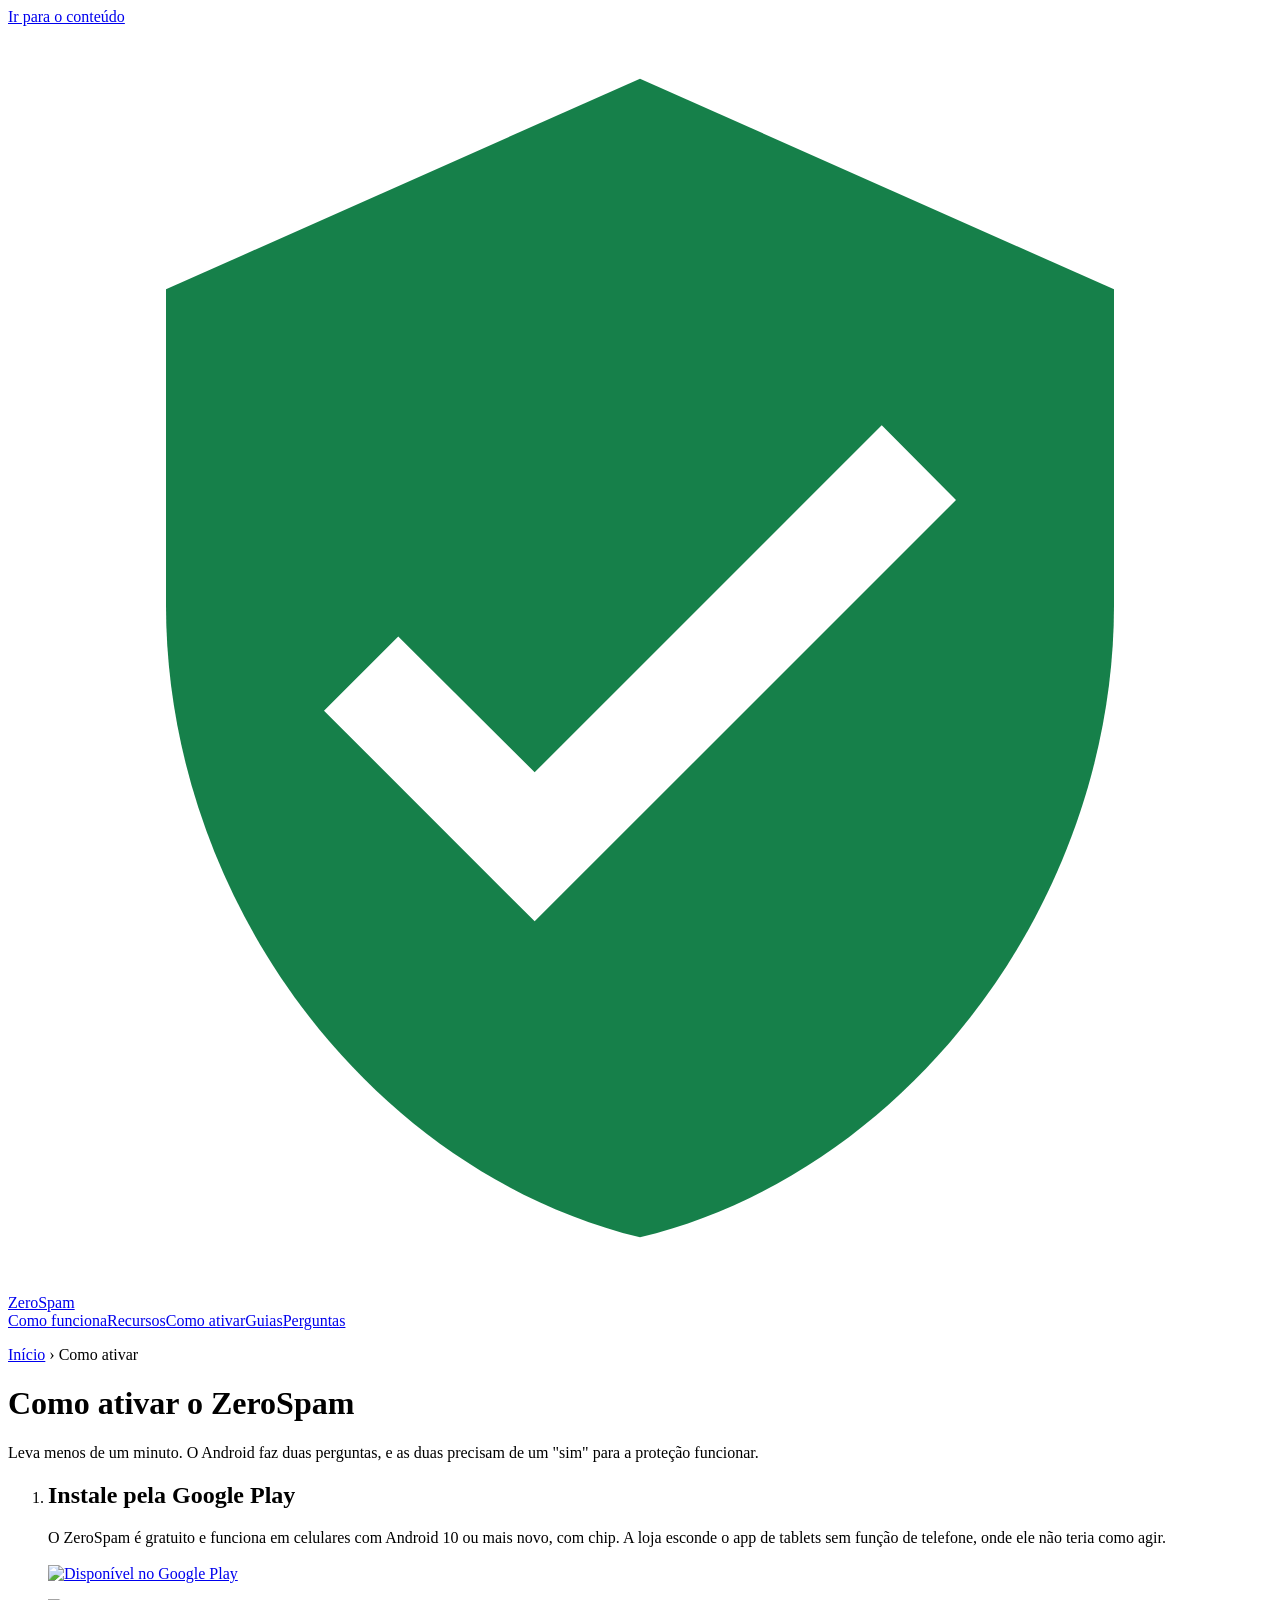
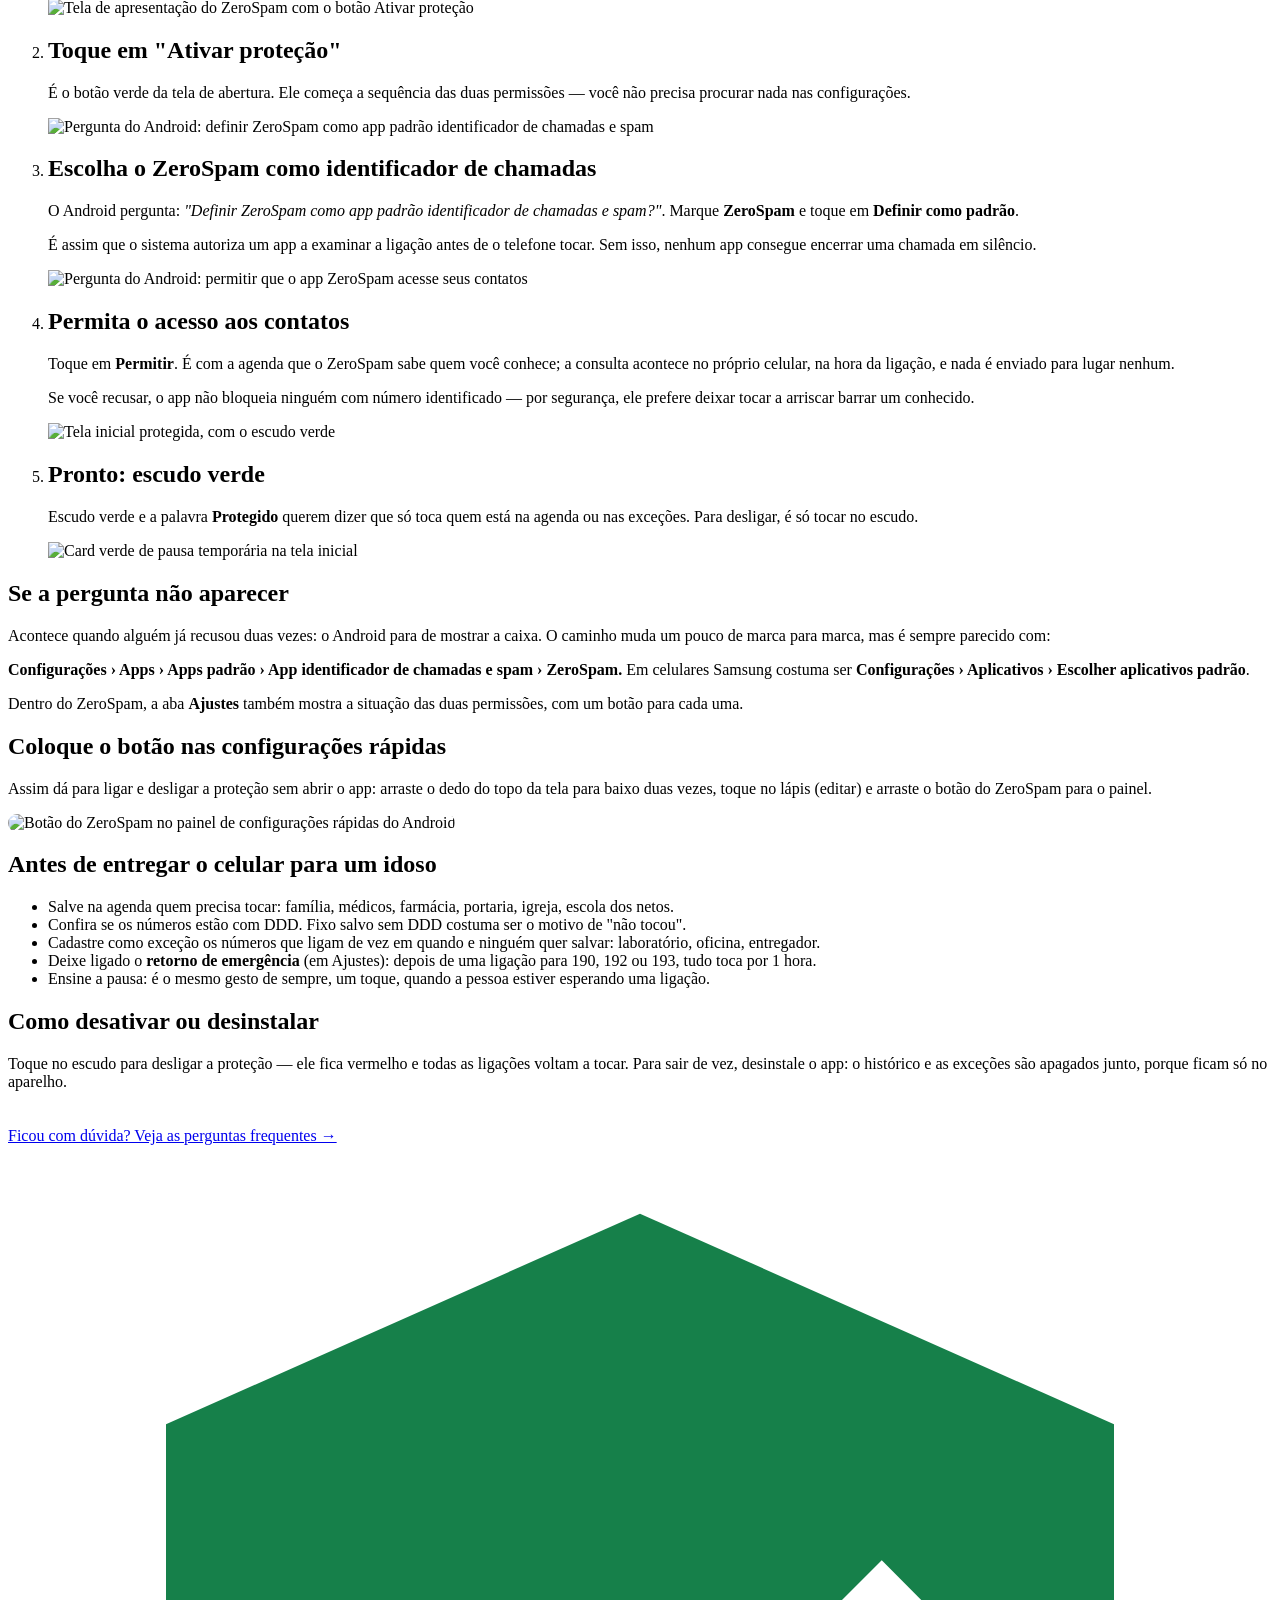
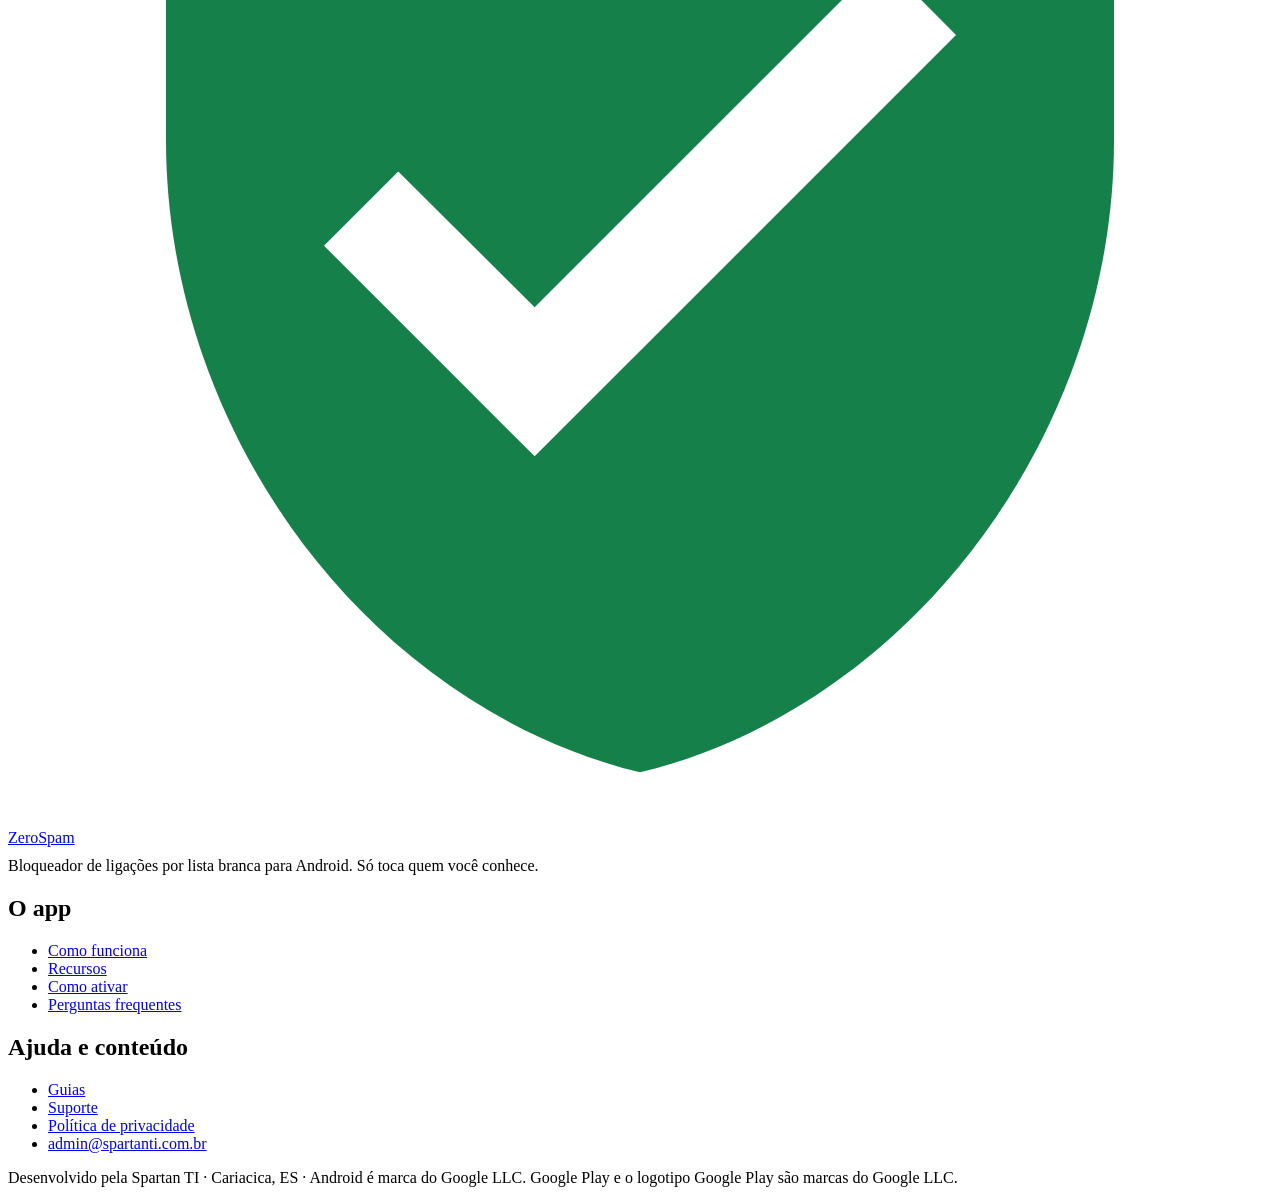
==== como-ativar/index.html @ 739171cd "Site de divulgacao do ZeroSpam Paginas: inicio, como ativar, perguntas frequentes, guias (telemarket" ====
<!doctype html>
<html lang="pt-BR">
<head>
<meta charset="utf-8">
<meta name="viewport" content="width=device-width, initial-scale=1">
<title>Como ativar o ZeroSpam no Android, passo a passo</title>
<meta name="description" content="As duas perguntas que o Android faz, com as telas reais: app identificador de chamadas e spam e acesso aos contatos. Mais o que fazer se a pergunta não aparecer.">
<link rel="canonical" href="https://spartanti.github.io/zerospam/como-ativar/">
<meta property="og:type" content="website">
<meta property="og:site_name" content="ZeroSpam">
<meta property="og:locale" content="pt_BR">
<meta property="og:title" content="Como ativar o ZeroSpam no Android, passo a passo">
<meta property="og:description" content="As duas perguntas que o Android faz, com as telas reais: app identificador de chamadas e spam e acesso aos contatos. Mais o que fazer se a pergunta não aparecer.">
<meta property="og:url" content="https://spartanti.github.io/zerospam/como-ativar/">
<meta property="og:image" content="https://spartanti.github.io/zerospam/assets/img/og.jpg">
<meta name="twitter:card" content="summary_large_image">
<meta name="theme-color" content="#0F2A44">
<link rel="icon" href="/zerospam/assets/favicon.svg" type="image/svg+xml">
<link rel="icon" href="/zerospam/assets/favicon-32.png" sizes="32x32">
<link rel="apple-touch-icon" href="/zerospam/assets/apple-touch-icon.png">
<link rel="stylesheet" href="/zerospam/assets/site.css">
<script type="application/ld+json">{"@context":"https://schema.org","@type":"HowTo","name":"Como ativar o ZeroSpam","inLanguage":"pt-BR","step":[{"@type":"HowToStep","position":1,"name":"Instale pela Google Play","text":"O app é gratuito e funciona em Android 10 ou mais novo, em celular com chip."},{"@type":"HowToStep","position":2,"name":"Toque em Ativar proteção","text":"O botão verde da tela de abertura começa a sequência das duas permissões."},{"@type":"HowToStep","position":3,"name":"Escolha o ZeroSpam como identificador de chamadas e spam","text":"Marque ZeroSpam e toque em Definir como padrão."},{"@type":"HowToStep","position":4,"name":"Permita o acesso aos contatos","text":"É com a agenda que o app sabe quem você conhece; a consulta é feita no próprio celular."},{"@type":"HowToStep","position":5,"name":"Confira o escudo verde","text":"Escudo verde e a palavra Protegido indicam que só toca quem está na agenda ou nas exceções."}]}</script>
</head>
<body class="">
<a class="skip" href="#conteudo">Ir para o conteúdo</a>
<header class="site-head"><div class="wrap">
  <a class="brand" href="/zerospam/"><svg viewBox="0 0 24 24" aria-hidden="true"><path d="M12,1L3,5v6c0,5.55 3.84,10.74 9,12 5.16,-1.26 9,-6.45 9,-12V5l-9,-4z" fill="#16804A"/><path d="M10,17l-4,-4 1.41,-1.41L10,14.17l6.59,-6.59L18,9l-8,8z" fill="#fff"/></svg>ZeroSpam</a>
  <nav class="site-nav" aria-label="Principal"><a href="/zerospam/#como-funciona">Como funciona</a><a href="/zerospam/#recursos">Recursos</a><a href="/zerospam/como-ativar/" aria-current="page">Como ativar</a><a href="/zerospam/guias/">Guias</a><a href="/zerospam/perguntas-frequentes/">Perguntas</a></nav>
</div></header>
<main id="conteudo">

<div class="page-head"><div class="wrap">
  <p class="crumbs"><a href="/zerospam/">Início</a> › Como ativar</p>
  <h1>Como ativar o ZeroSpam</h1>
  <p>Leva menos de um minuto. O Android faz duas perguntas, e as duas precisam de um "sim" para a proteção funcionar.</p>
</div></div>
<div class="wrap prose">
  <ol class="tutorial">
    <li>
      <div>
        <h2>Instale pela Google Play</h2>
        <p>O ZeroSpam é gratuito e funciona em celulares com Android 10 ou mais novo, com chip. A loja esconde o app de tablets sem função de telefone, onde ele não teria como agir.</p>
        <p style="margin-top:18px"><a class="play-badge " href="https://play.google.com/store/apps/details?id=com.spartanti.zerospam" rel="noopener"><img src="/zerospam/assets/img/google-play-pt-br.png" alt="Disponível no Google Play" width="323" height="125" loading="lazy"></a></p>
      </div>
      <div class="feature-art"><div class="phone"><img src="/zerospam/assets/img/onboarding.webp" alt="Tela de apresentação do ZeroSpam com o botão Ativar proteção" width="540" height="1200" loading="lazy"></div></div>
    </li>
    <li>
      <div>
        <h2>Toque em "Ativar proteção"</h2>
        <p>É o botão verde da tela de abertura. Ele começa a sequência das duas permissões — você não precisa procurar nada nas configurações.</p>
      </div>
      <div class="feature-art"><div class="phone"><img src="/zerospam/assets/img/pergunta-triagem.webp" alt="Pergunta do Android: definir ZeroSpam como app padrão identificador de chamadas e spam" width="540" height="1200" loading="lazy"></div></div>
    </li>
    <li>
      <div>
        <h2>Escolha o ZeroSpam como identificador de chamadas</h2>
        <p>O Android pergunta: <em>"Definir ZeroSpam como app padrão identificador de chamadas e spam?"</em>. Marque <strong>ZeroSpam</strong> e toque em <strong>Definir como padrão</strong>.</p>
        <p>É assim que o sistema autoriza um app a examinar a ligação antes de o telefone tocar. Sem isso, nenhum app consegue encerrar uma chamada em silêncio.</p>
      </div>
      <div class="feature-art"><div class="phone"><img src="/zerospam/assets/img/pergunta-contatos.webp" alt="Pergunta do Android: permitir que o app ZeroSpam acesse seus contatos" width="540" height="1200" loading="lazy"></div></div>
    </li>
    <li>
      <div>
        <h2>Permita o acesso aos contatos</h2>
        <p>Toque em <strong>Permitir</strong>. É com a agenda que o ZeroSpam sabe quem você conhece; a consulta acontece no próprio celular, na hora da ligação, e nada é enviado para lugar nenhum.</p>
        <p>Se você recusar, o app não bloqueia ninguém com número identificado — por segurança, ele prefere deixar tocar a arriscar barrar um conhecido.</p>
      </div>
      <div class="feature-art"><div class="phone"><img src="/zerospam/assets/img/home.webp" alt="Tela inicial protegida, com o escudo verde" width="540" height="1200" loading="lazy"></div></div>
    </li>
    <li>
      <div>
        <h2>Pronto: escudo verde</h2>
        <p>Escudo verde e a palavra <strong>Protegido</strong> querem dizer que só toca quem está na agenda ou nas exceções. Para desligar, é só tocar no escudo.</p>
      </div>
      <div class="feature-art"><div class="phone"><img src="/zerospam/assets/img/home-pausa.webp" alt="Card verde de pausa temporária na tela inicial" width="540" height="1200" loading="lazy"></div></div>
    </li>
  </ol>

  <h2>Se a pergunta não aparecer</h2>
  <p>Acontece quando alguém já recusou duas vezes: o Android para de mostrar a caixa. O caminho muda um pouco de marca para marca, mas é sempre parecido com:</p>
  <p class="note"><strong>Configurações › Apps › Apps padrão › App identificador de chamadas e spam › ZeroSpam.</strong> Em celulares Samsung costuma ser <strong>Configurações › Aplicativos › Escolher aplicativos padrão</strong>.</p>
  <p>Dentro do ZeroSpam, a aba <strong>Ajustes</strong> também mostra a situação das duas permissões, com um botão para cada uma.</p>

  <h2>Coloque o botão nas configurações rápidas</h2>
  <p>Assim dá para ligar e desligar a proteção sem abrir o app: arraste o dedo do topo da tela para baixo duas vezes, toque no lápis (editar) e arraste o botão do ZeroSpam para o painel.</p>
  <p><img src="/zerospam/assets/img/atalho-rapido.webp" alt="Botão do ZeroSpam no painel de configurações rápidas do Android" width="720" height="220" loading="lazy" style="border-radius:16px"></p>

  <h2>Antes de entregar o celular para um idoso</h2>
  <ul>
    <li>Salve na agenda quem precisa tocar: família, médicos, farmácia, portaria, igreja, escola dos netos.</li>
    <li>Confira se os números estão com DDD. Fixo salvo sem DDD costuma ser o motivo de "não tocou".</li>
    <li>Cadastre como exceção os números que ligam de vez em quando e ninguém quer salvar: laboratório, oficina, entregador.</li>
    <li>Deixe ligado o <strong>retorno de emergência</strong> (em Ajustes): depois de uma ligação para 190, 192 ou 193, tudo toca por 1 hora.</li>
    <li>Ensine a pausa: é o mesmo gesto de sempre, um toque, quando a pessoa estiver esperando uma ligação.</li>
  </ul>

  <h2>Como desativar ou desinstalar</h2>
  <p>Toque no escudo para desligar a proteção — ele fica vermelho e todas as ligações voltam a tocar. Para sair de vez, desinstale o app: o histórico e as exceções são apagados junto, porque ficam só no aparelho.</p>

  <p style="margin-top:36px"><a href="/zerospam/perguntas-frequentes/">Ficou com dúvida? Veja as perguntas frequentes →</a></p>
</div>
</main>
<footer class="site-foot"><div class="wrap">
  <div>
    <a class="brand" href="/zerospam/"><svg viewBox="0 0 24 24" aria-hidden="true"><path d="M12,1L3,5v6c0,5.55 3.84,10.74 9,12 5.16,-1.26 9,-6.45 9,-12V5l-9,-4z" fill="#16804A"/><path d="M10,17l-4,-4 1.41,-1.41L10,14.17l6.59,-6.59L18,9l-8,8z" fill="#fff"/></svg>ZeroSpam</a>
    <p class="muted" style="margin-top:10px">Bloqueador de ligações por lista branca para Android. Só toca quem você conhece.</p>
  </div>
  <div>
    <h2>O app</h2>
    <ul>
      <li><a href="/zerospam/#como-funciona">Como funciona</a></li>
      <li><a href="/zerospam/#recursos">Recursos</a></li>
      <li><a href="/zerospam/como-ativar/">Como ativar</a></li>
      <li><a href="/zerospam/perguntas-frequentes/">Perguntas frequentes</a></li>
    </ul>
  </div>
  <div>
    <h2>Ajuda e conteúdo</h2>
    <ul>
      <li><a href="/zerospam/guias/">Guias</a></li>
      <li><a href="/zerospam/suporte/">Suporte</a></li>
      <li><a href="/zerospam/privacidade.html">Política de privacidade</a></li>
      <li><a href="mailto:admin@spartanti.com.br">admin@spartanti.com.br</a></li>
    </ul>
  </div>
  <p class="fine">Desenvolvido pela Spartan TI · Cariacica, ES · Android é marca do Google LLC. Google Play e o logotipo Google Play são marcas do Google LLC.</p>
</div></footer>
</body>
</html>
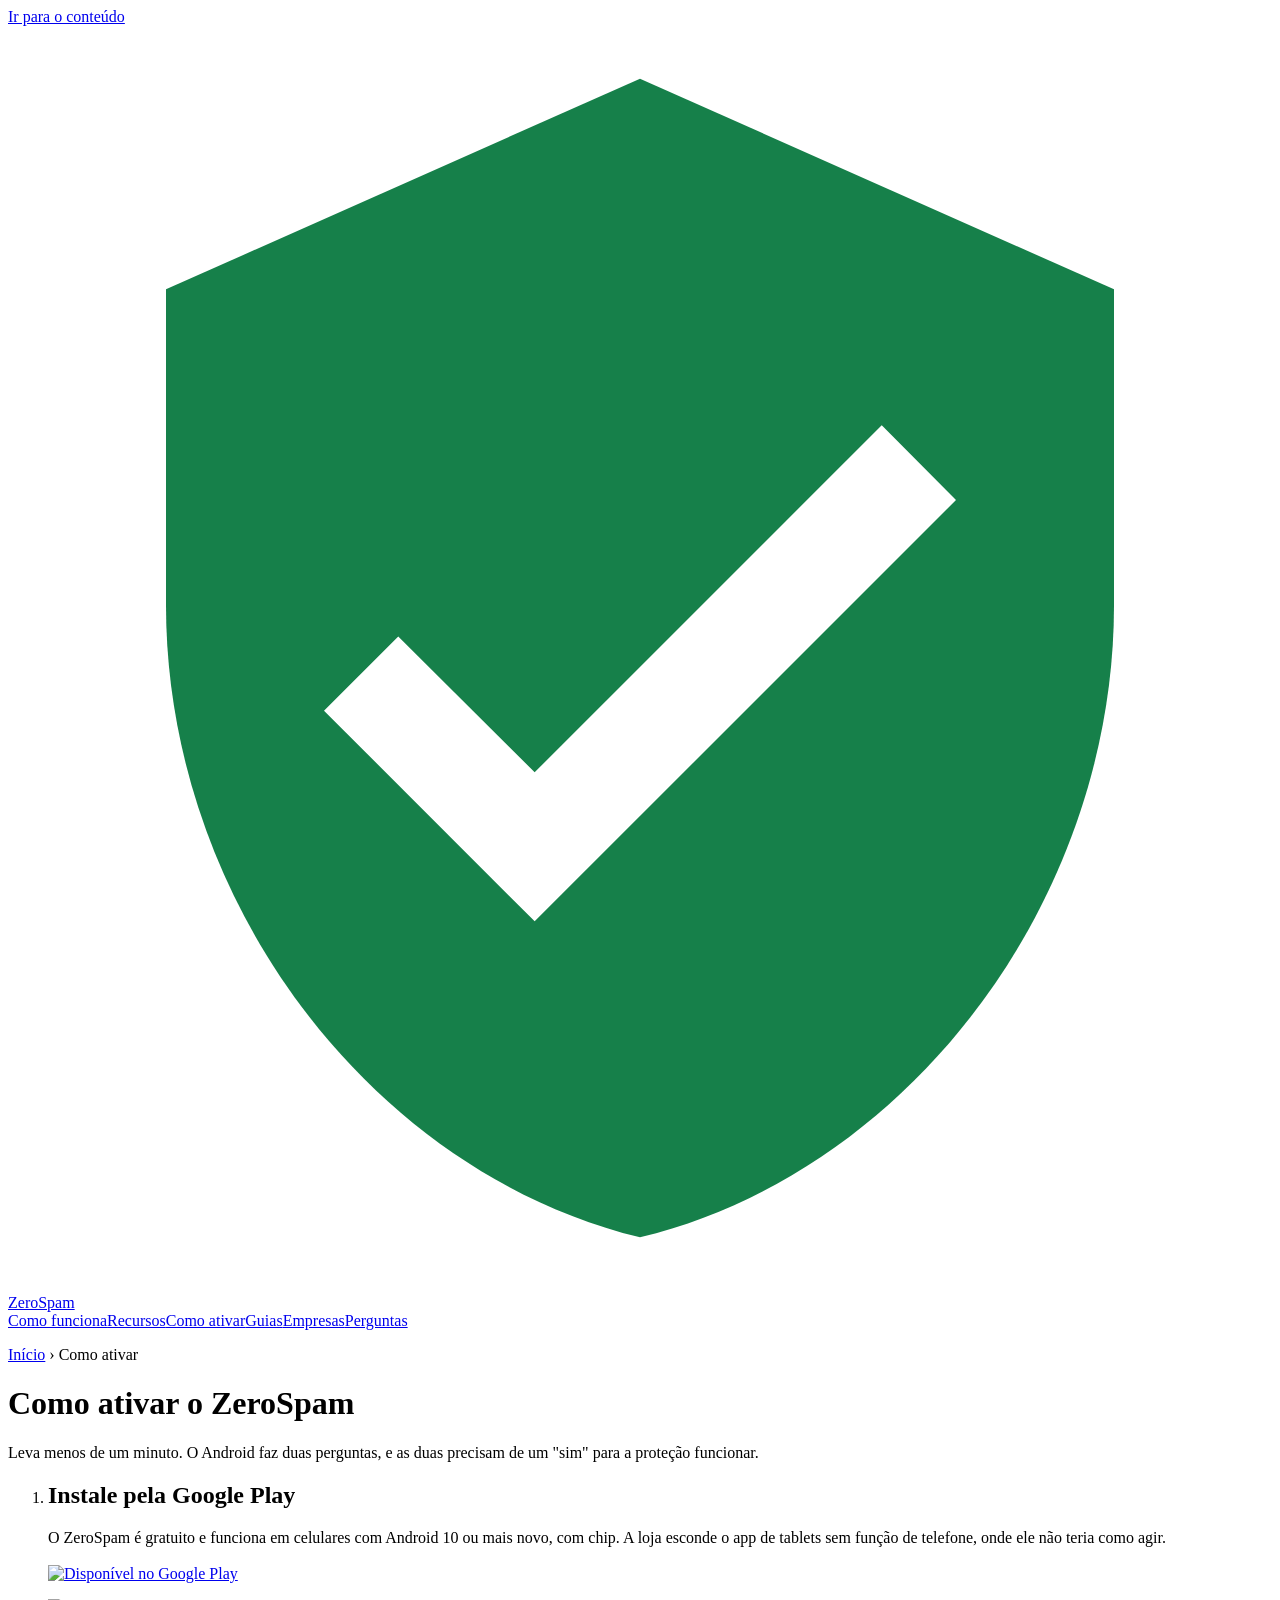
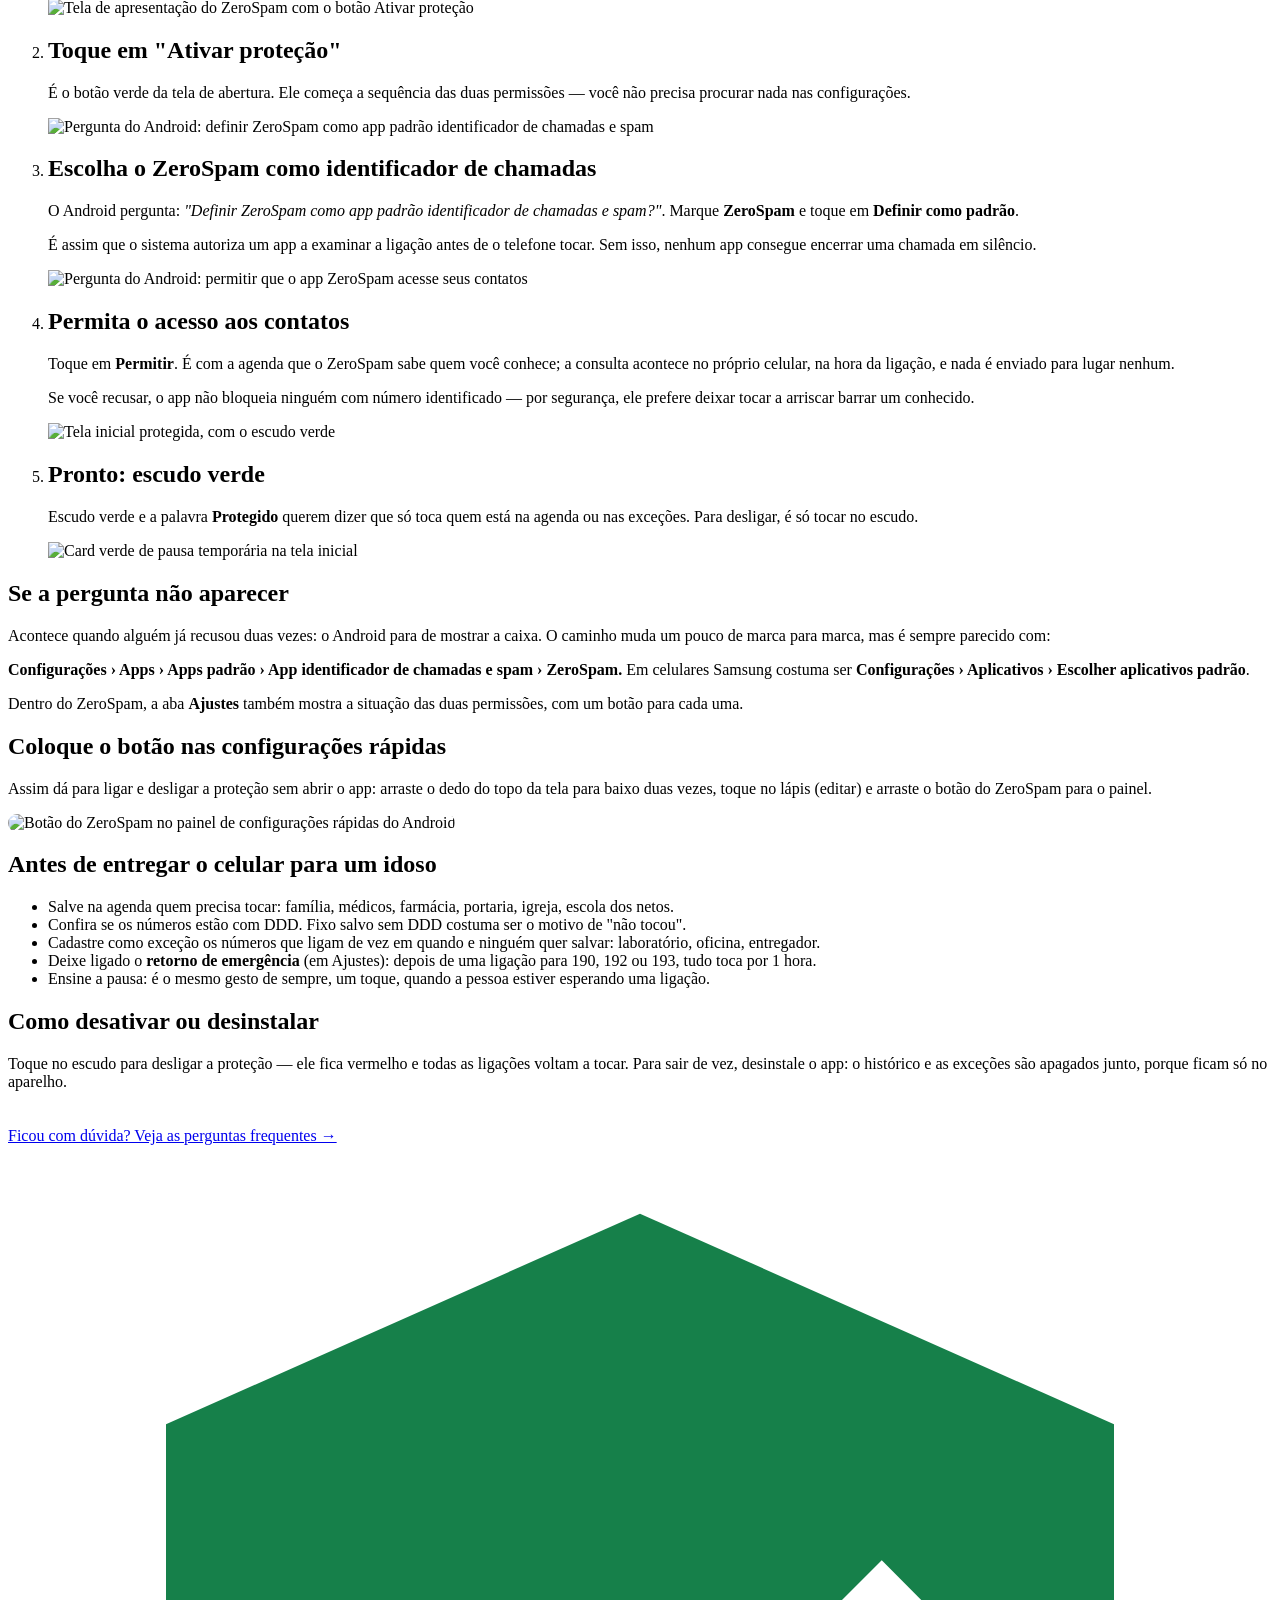
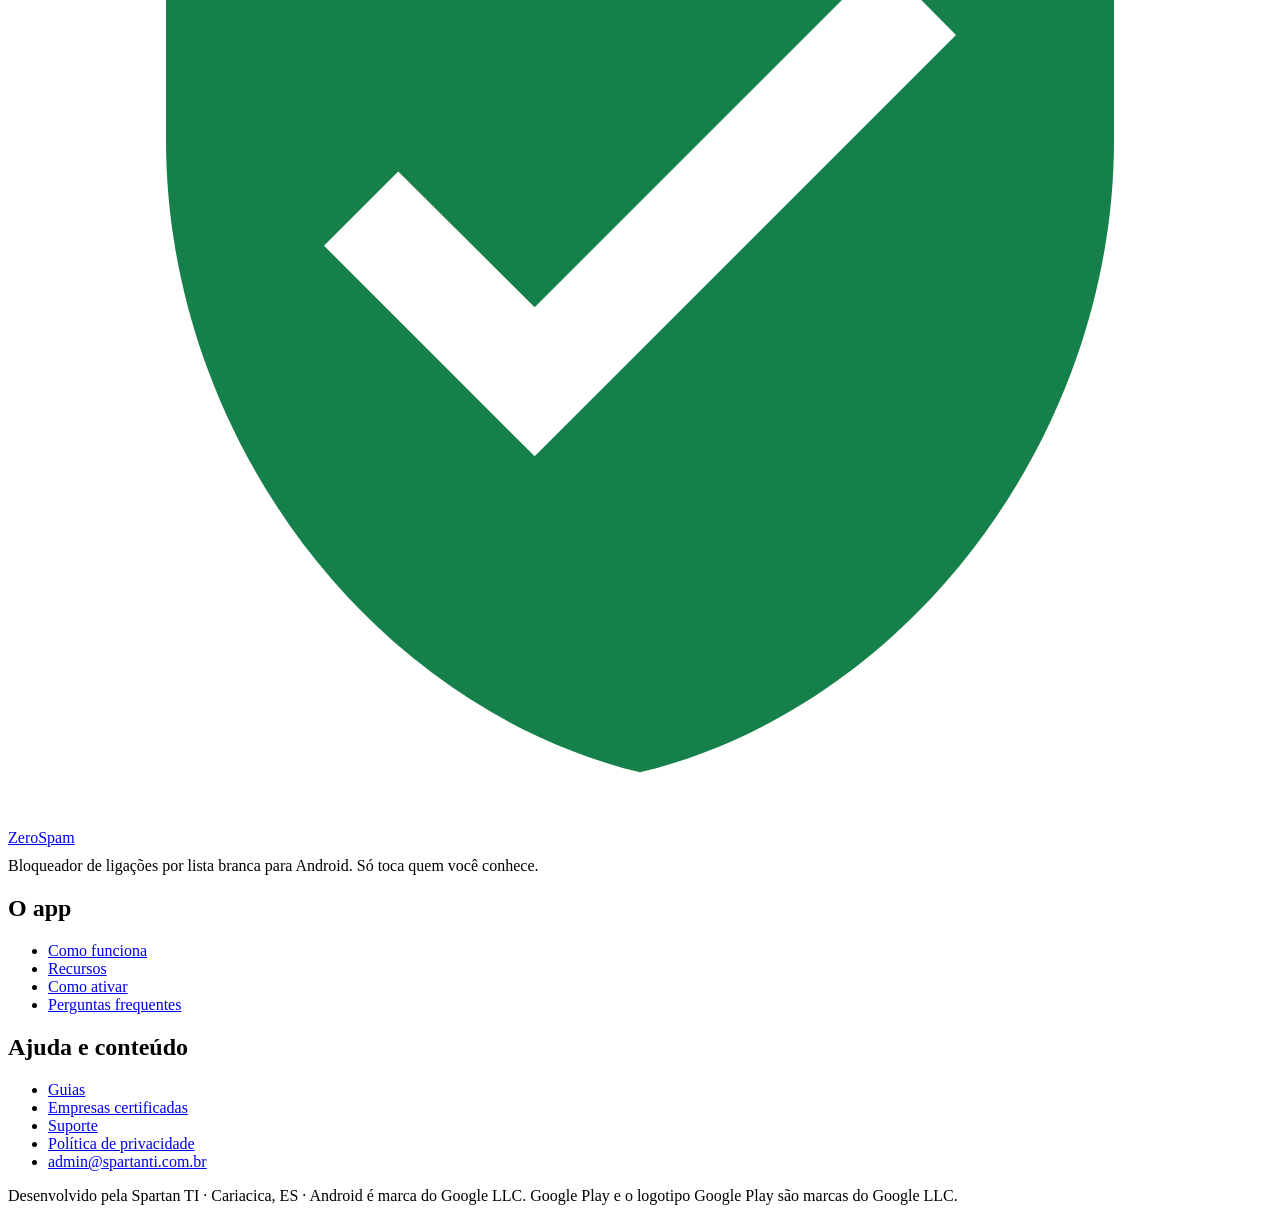
==== commit 9e5ed426: "Empresas certificadas: pagina de cadastro e textos ajustados O app passou a baixar a lista assinada " ====
--- a/como-ativar/index.html
+++ b/como-ativar/index.html
@@ -25,7 +25,7 @@
 <a class="skip" href="#conteudo">Ir para o conteúdo</a>
 <header class="site-head"><div class="wrap">
   <a class="brand" href="/zerospam/"><svg viewBox="0 0 24 24" aria-hidden="true"><path d="M12,1L3,5v6c0,5.55 3.84,10.74 9,12 5.16,-1.26 9,-6.45 9,-12V5l-9,-4z" fill="#16804A"/><path d="M10,17l-4,-4 1.41,-1.41L10,14.17l6.59,-6.59L18,9l-8,8z" fill="#fff"/></svg>ZeroSpam</a>
-  <nav class="site-nav" aria-label="Principal"><a href="/zerospam/#como-funciona">Como funciona</a><a href="/zerospam/#recursos">Recursos</a><a href="/zerospam/como-ativar/" aria-current="page">Como ativar</a><a href="/zerospam/guias/">Guias</a><a href="/zerospam/perguntas-frequentes/">Perguntas</a></nav>
+  <nav class="site-nav" aria-label="Principal"><a href="/zerospam/#como-funciona">Como funciona</a><a href="/zerospam/#recursos">Recursos</a><a href="/zerospam/como-ativar/" aria-current="page">Como ativar</a><a href="/zerospam/guias/">Guias</a><a href="/zerospam/empresas/">Empresas</a><a href="/zerospam/perguntas-frequentes/">Perguntas</a></nav>
 </div></header>
 <main id="conteudo">
 
@@ -118,6 +118,7 @@
     <h2>Ajuda e conteúdo</h2>
     <ul>
       <li><a href="/zerospam/guias/">Guias</a></li>
+      <li><a href="/zerospam/empresas/">Empresas certificadas</a></li>
       <li><a href="/zerospam/suporte/">Suporte</a></li>
       <li><a href="/zerospam/privacidade.html">Política de privacidade</a></li>
       <li><a href="mailto:admin@spartanti.com.br">admin@spartanti.com.br</a></li>
